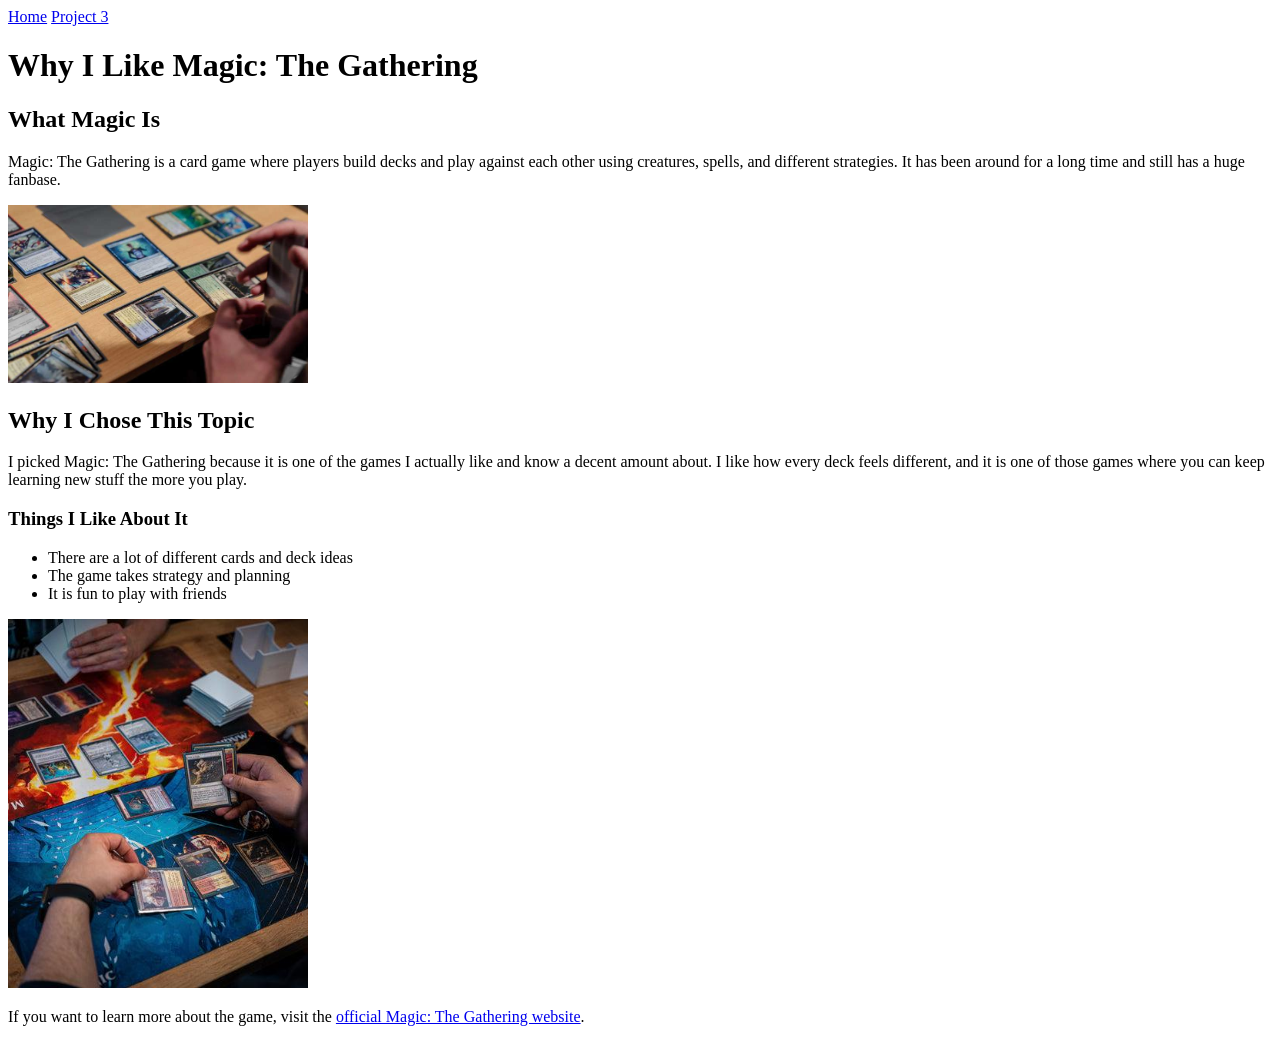
==== HTML/project3.html @ 4e4701e8 "Added Project 3" ====
<!DOCTYPE html>
<html lang="en">
<head>
    <meta charset="UTF-8">
    <meta name="viewport" content="width=device-width, initial-scale=1.0">
    <title>Why I Like Magic: The Gathering</title>
    <link rel="stylesheet" href="../css/styles.css">
</head>
<body>

    <nav>
        <a href="../index.html">Home</a>
        <a href="project3.html">Project 3</a>
    </nav>

    <h1>Why I Like Magic: The Gathering</h1>

    <h2>What Magic Is</h2>
    <p>Magic: The Gathering is a card game where players build decks and play against each other using creatures, spells, and different strategies. It has been around for a long time and still has a huge fanbase.</p>

    <img src="../images/mtg.jpg" alt="Magic: The Gathering cards laid out on a table" width="300">

    <h2>Why I Chose This Topic</h2>
    <p>I picked Magic: The Gathering because it is one of the games I actually like and know a decent amount about. I like how every deck feels different, and it is one of those games where you can keep learning new stuff the more you play.</p>

    <h3>Things I Like About It</h3>
    <ul>
        <li>There are a lot of different cards and deck ideas</li>
        <li>The game takes strategy and planning</li>
        <li>It is fun to play with friends</li>
    </ul>

    <img src="../images/mtg-play.jpg" alt="People playing Magic: The Gathering at a table" width="300">

    <p>If you want to learn more about the game, visit the 
        <a href="https://magic.wizards.com/en">official Magic: The Gathering website</a>.
    </p>

</body>
</html>
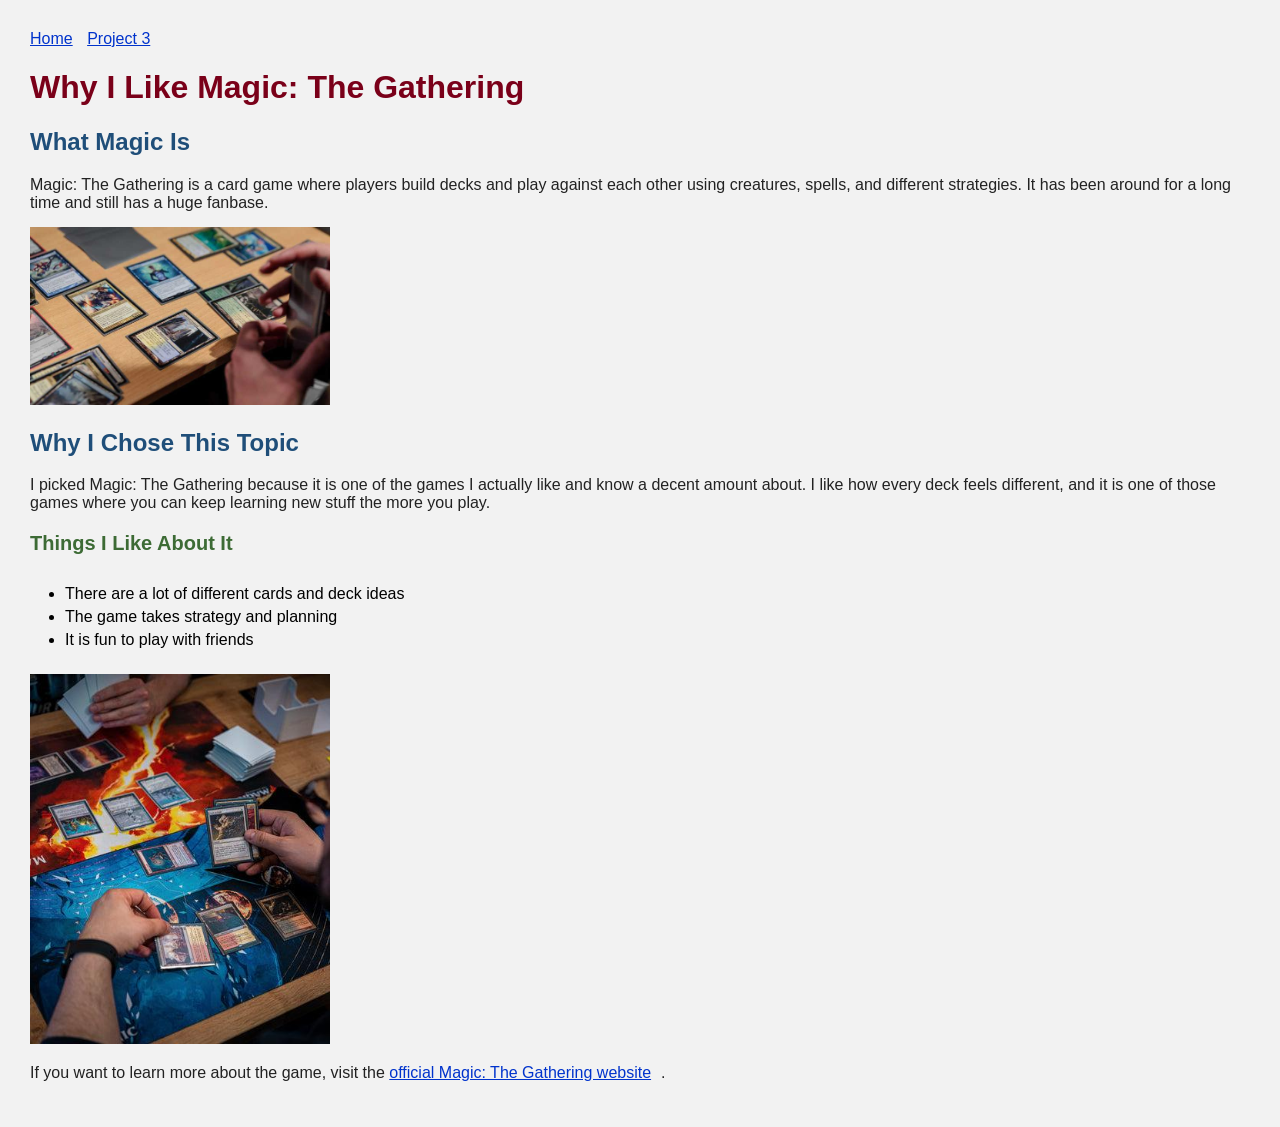
==== commit 2cd95224: "Added Project 3" ====
--- a/HTML/project3.html
+++ b/HTML/project3.html
@@ -4,7 +4,7 @@
     <meta charset="UTF-8">
     <meta name="viewport" content="width=device-width, initial-scale=1.0">
     <title>Why I Like Magic: The Gathering</title>
-    <link rel="stylesheet" href="../css/styles.css">
+    <link rel="stylesheet" href="../CSS/style.css">
 </head>
 <body>
 
--- a/CSS/style.css
+++ b/CSS/style.css
@@ -0,0 +1,49 @@
+body {
+    background-color: #f2f2f2;
+    font-family: Arial, sans-serif;
+    margin: 20px;
+    padding: 10px;
+}
+
+h1 {
+    color: #7a0019;
+    font-size: 32px;
+}
+
+h2 {
+    color: #1f4e79;
+    font-size: 24px;
+}
+
+h3 {
+    color: #3d6b35;
+    font-size: 20px;
+}
+
+p {
+    color: #222222;
+    font-size: 16px;
+    margin-bottom: 15px;
+}
+
+ul {
+    margin: 10px;
+    padding: 10px 25px;
+}
+
+li {
+    margin-bottom: 5px;
+}
+
+a {
+    color: #0033cc;
+    margin-right: 10px;
+}
+
+a:hover {
+    color: #cc0000;
+}
+
+nav {
+    margin-bottom: 20px;
+}
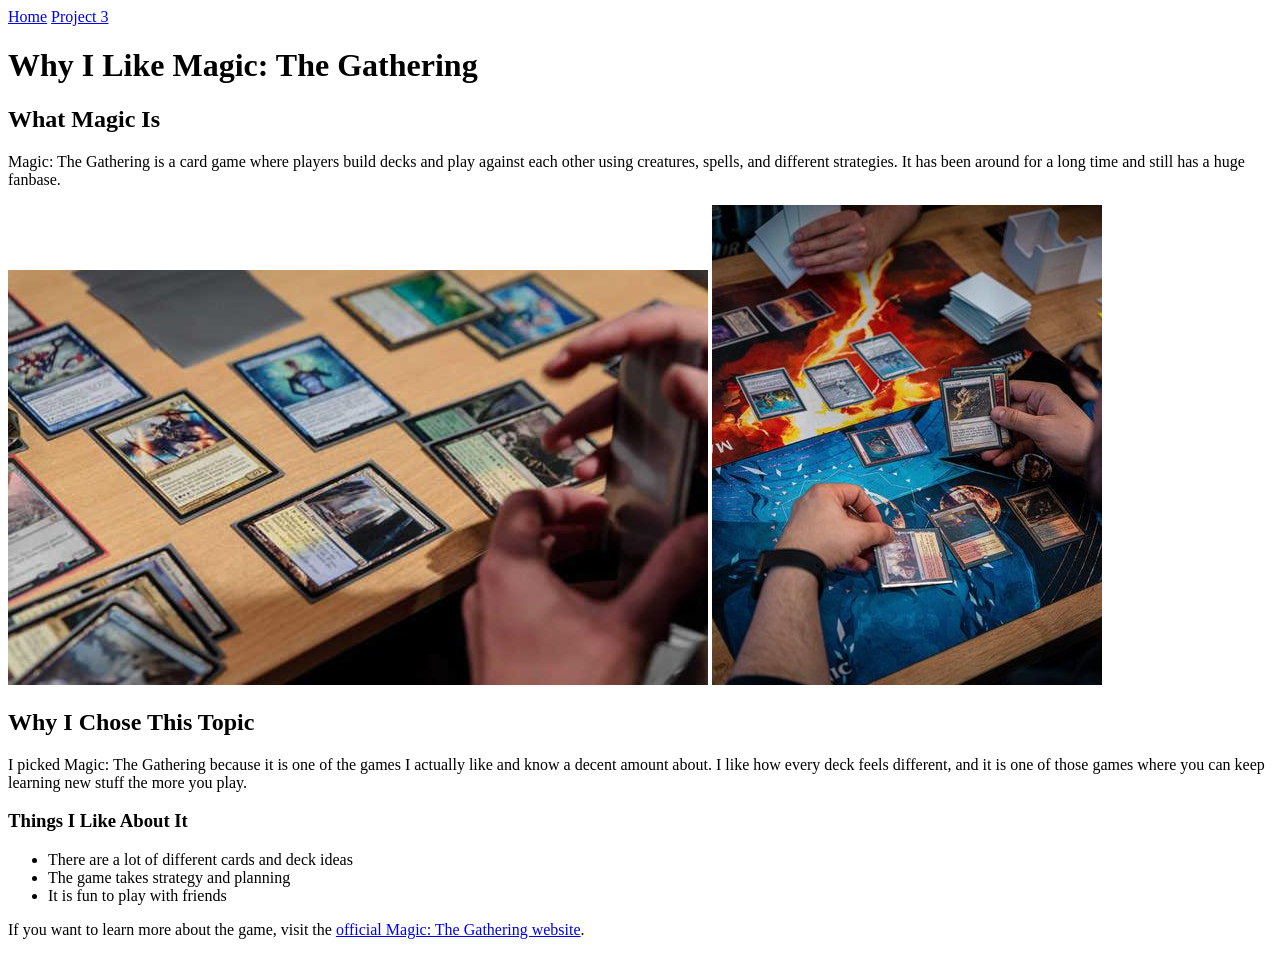
==== commit a9feb8ff: "Added Project 3" ====
--- a/HTML/project3.html
+++ b/HTML/project3.html
@@ -4,7 +4,7 @@
     <meta charset="UTF-8">
     <meta name="viewport" content="width=device-width, initial-scale=1.0">
     <title>Why I Like Magic: The Gathering</title>
-    <link rel="stylesheet" href="../CSS/style.css">
+    <link rel="stylesheet" href="../css/styles.css">
 </head>
 <body>
 
@@ -18,7 +18,10 @@
     <h2>What Magic Is</h2>
     <p>Magic: The Gathering is a card game where players build decks and play against each other using creatures, spells, and different strategies. It has been around for a long time and still has a huge fanbase.</p>
 
-    <img src="../images/mtg.jpg" alt="Magic: The Gathering cards laid out on a table" width="300">
+    <div class="image-container">
+        <img src="../images/mtg.jpg" alt="Magic: The Gathering cards laid out on a table">
+        <img src="../images/mtg-play.jpg" alt="People playing Magic: The Gathering at a table">
+    </div>
 
     <h2>Why I Chose This Topic</h2>
     <p>I picked Magic: The Gathering because it is one of the games I actually like and know a decent amount about. I like how every deck feels different, and it is one of those games where you can keep learning new stuff the more you play.</p>
@@ -30,8 +33,6 @@
         <li>It is fun to play with friends</li>
     </ul>
 
-    <img src="../images/mtg-play.jpg" alt="People playing Magic: The Gathering at a table" width="300">
-
     <p>If you want to learn more about the game, visit the 
         <a href="https://magic.wizards.com/en">official Magic: The Gathering website</a>.
     </p>
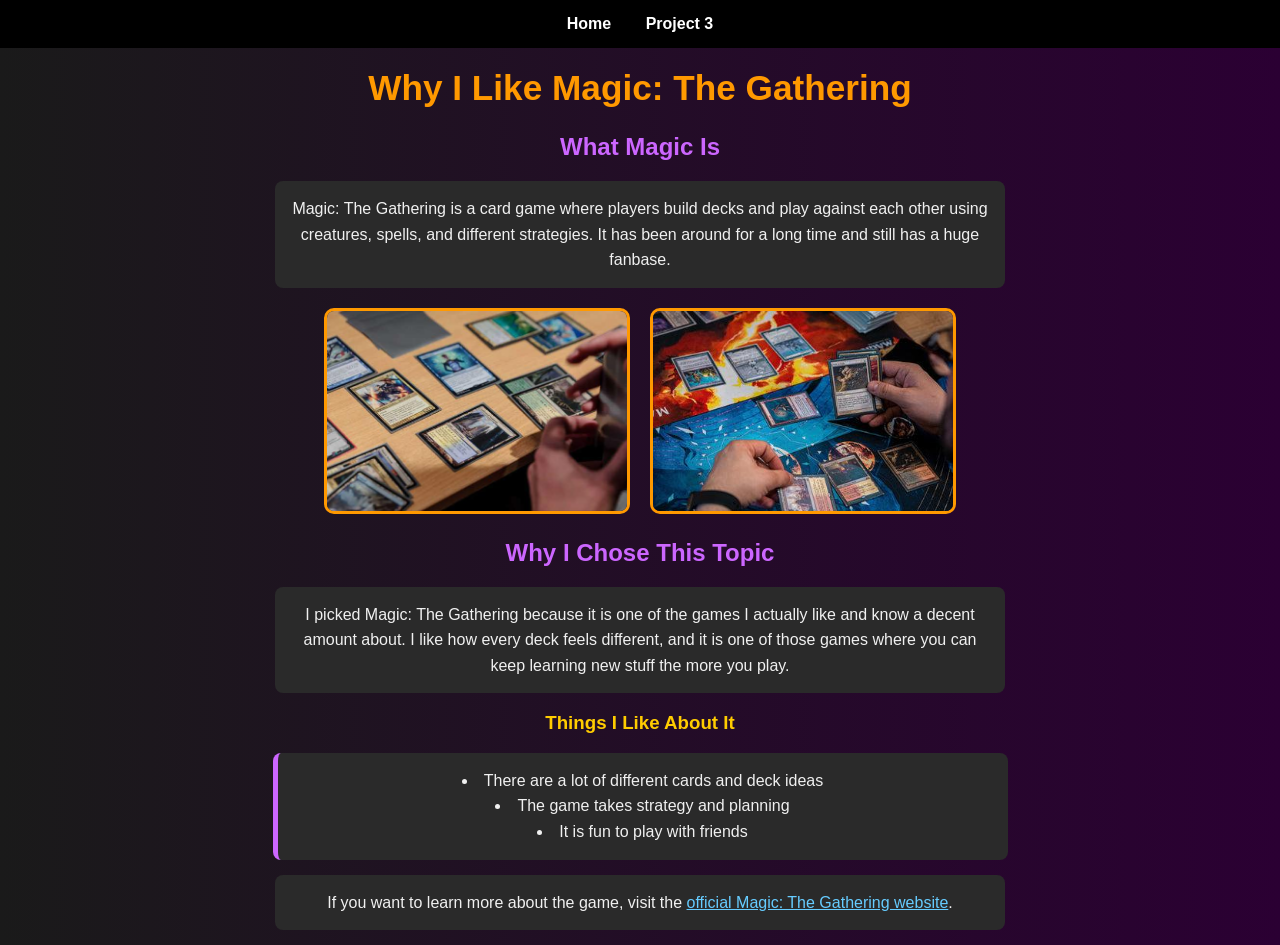
==== commit 9f4d3e13: "Added Project 3" ====
--- a/HTML/project3.html
+++ b/HTML/project3.html
@@ -4,7 +4,7 @@
     <meta charset="UTF-8">
     <meta name="viewport" content="width=device-width, initial-scale=1.0">
     <title>Why I Like Magic: The Gathering</title>
-    <link rel="stylesheet" href="../css/styles.css">
+    <link rel="stylesheet" href="../CSS/style.css">
 </head>
 <body>
 
--- a/CSS/style.css
+++ b/CSS/style.css
@@ -0,0 +1,83 @@
+body {
+    background: linear-gradient(to right, #1a1a1a, #2b0033);
+    font-family: Arial, Helvetica, sans-serif;
+    margin: 0;
+    padding: 0;
+    color: #f0f0f0;
+    text-align: center;
+}
+
+nav {
+    background-color: #000000;
+    padding: 15px;
+}
+
+nav a {
+    color: #ffffff;
+    text-decoration: none;
+    margin: 0 15px;
+    font-weight: bold;
+}
+
+nav a:hover {
+    color: #ff9900;
+}
+
+h1 {
+    color: #ff9900;
+    margin-top: 20px;
+    font-size: 2.2em;
+}
+
+h2 {
+    color: #cc66ff;
+    margin-top: 25px;
+}
+
+h3 {
+    color: #ffcc00;
+}
+
+p, ul {
+    margin: 15px auto;
+    line-height: 1.6;
+    max-width: 700px;
+    background-color: #2a2a2a;
+    padding: 15px;
+    border-radius: 8px;
+}
+
+ul {
+    list-style-position: inside;
+    border-left: 5px solid #cc66ff;
+}
+
+.image-container {
+    display: flex;
+    justify-content: center;
+    gap: 20px;
+    flex-wrap: wrap;
+    margin: 20px 0;
+}
+
+.image-container img {
+    width: 300px;
+    height: 200px;
+    object-fit: cover;
+    border: 3px solid #ff9900;
+    border-radius: 10px;
+    transition: transform 0.3s ease, box-shadow 0.3s ease;
+}
+
+.image-container img:hover {
+    transform: scale(1.08);
+    box-shadow: 0 0 15px #ff9900;
+}
+
+a {
+    color: #66ccff;
+}
+
+a:hover {
+    color: #ff9900;
+}
